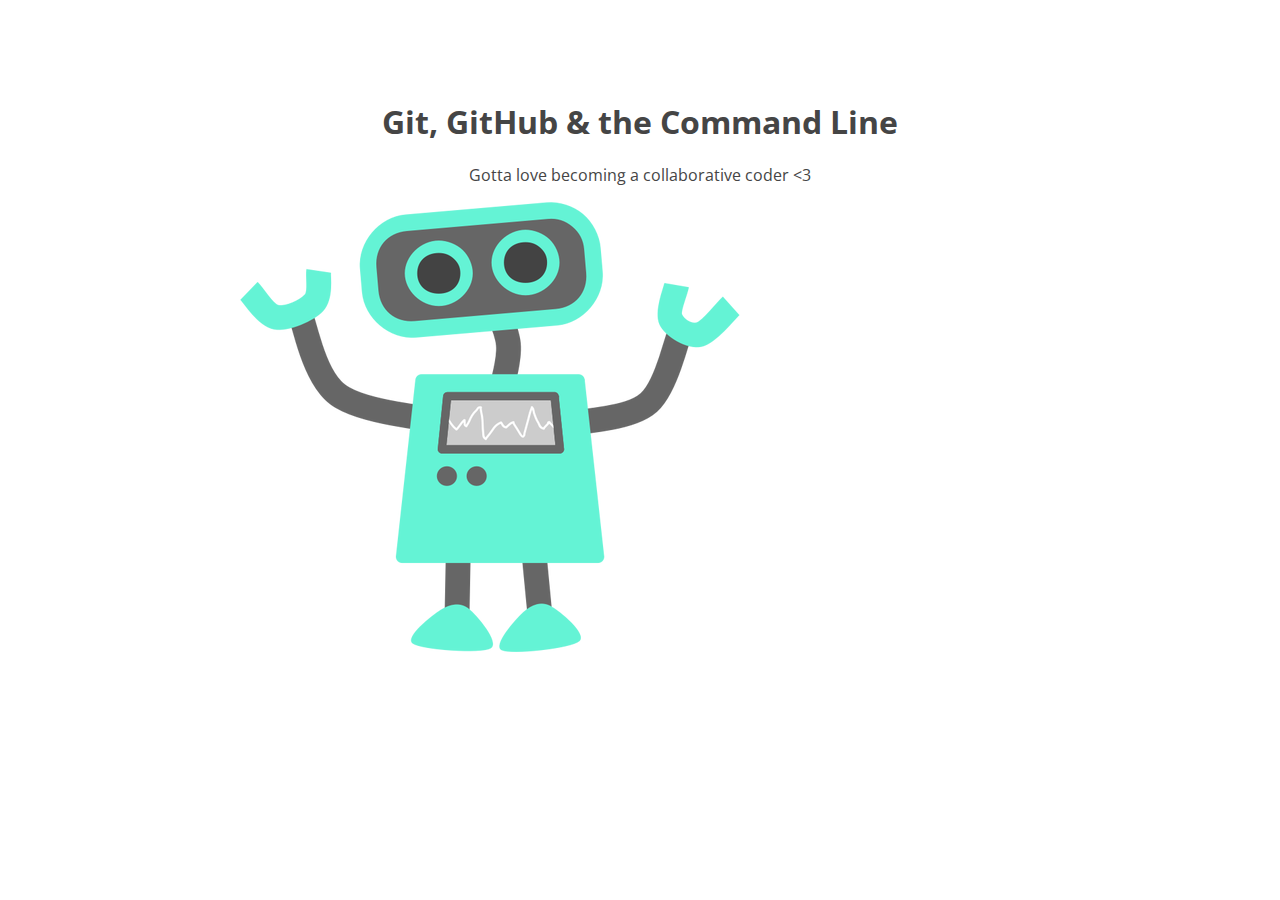
==== index.html @ 98563e0f "skillcrush 105" ====
<!DOCTYPE html>
<html lang="en">
<head>
	<meta charset="UTF-8">
	<title>Let's Learn Git, GitHub and the Command Line</title>
	<link href='http://fonts.googleapis.com/css?family=Open+Sans' rel='stylesheet' type='text/css'>
	<link rel="stylesheet" href="css/style.css">
</head>
<body>
	<section>
		<h1>Git, GitHub & the Command Line</h1>
		<p>Gotta love becoming a collaborative coder <3</p>
		<img src="img/happy-blue-robot.png">
	</section>
</body>
</html>
---- css/style.css ----
section {
	width: 800px;
	margin: 100px auto;
}
section h1,
section p {
	text-align: center;
	color: #454545;
}
section h1 {
	font: 32px 'Open Sans';
	font-weight: bold;
}
section p {
	font: 16px 'Open Sans';
}
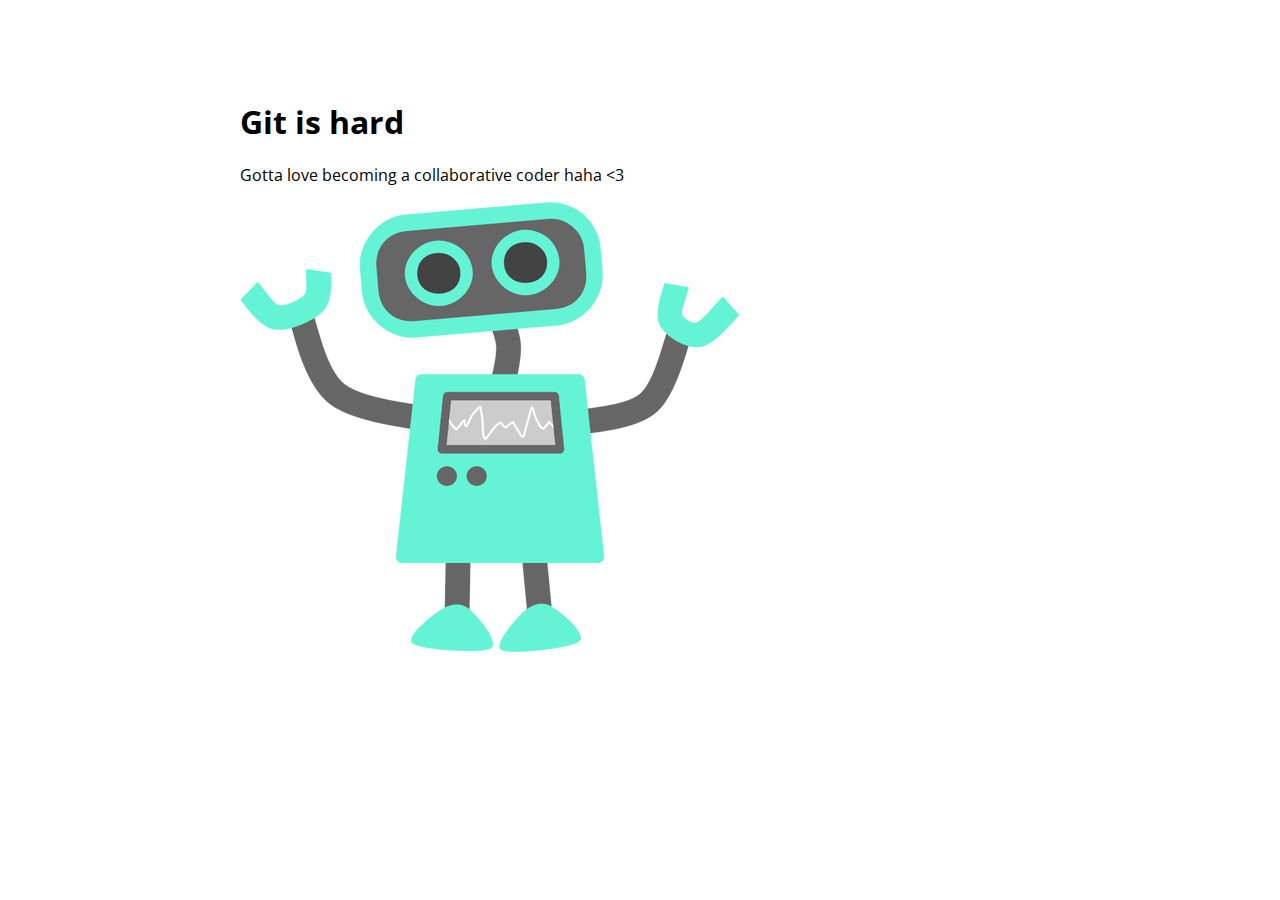
==== commit c50f2fc6: "changed h1 and p text" ====
--- a/index.html
+++ b/index.html
@@ -8,8 +8,8 @@
 </head>
 <body>
 	<section>
-		<h1>Git, GitHub & the Command Line</h1>
-		<p>Gotta love becoming a collaborative coder <3</p>
+		<h1>Git is hard</h1>
+		<p>Gotta love becoming a collaborative coder haha <3</p>
 		<img src="img/happy-blue-robot.png">
 	</section>
 </body>
--- a/css/style.css
+++ b/css/style.css
@@ -2,10 +2,10 @@
 	width: 800px;
 	margin: 100px auto;
 }
-section h1,
+section h1 {red}, 
 section p {
 	text-align: center;
-	color: #454545;
+	color: #454547;
 }
 section h1 {
 	font: 32px 'Open Sans';
